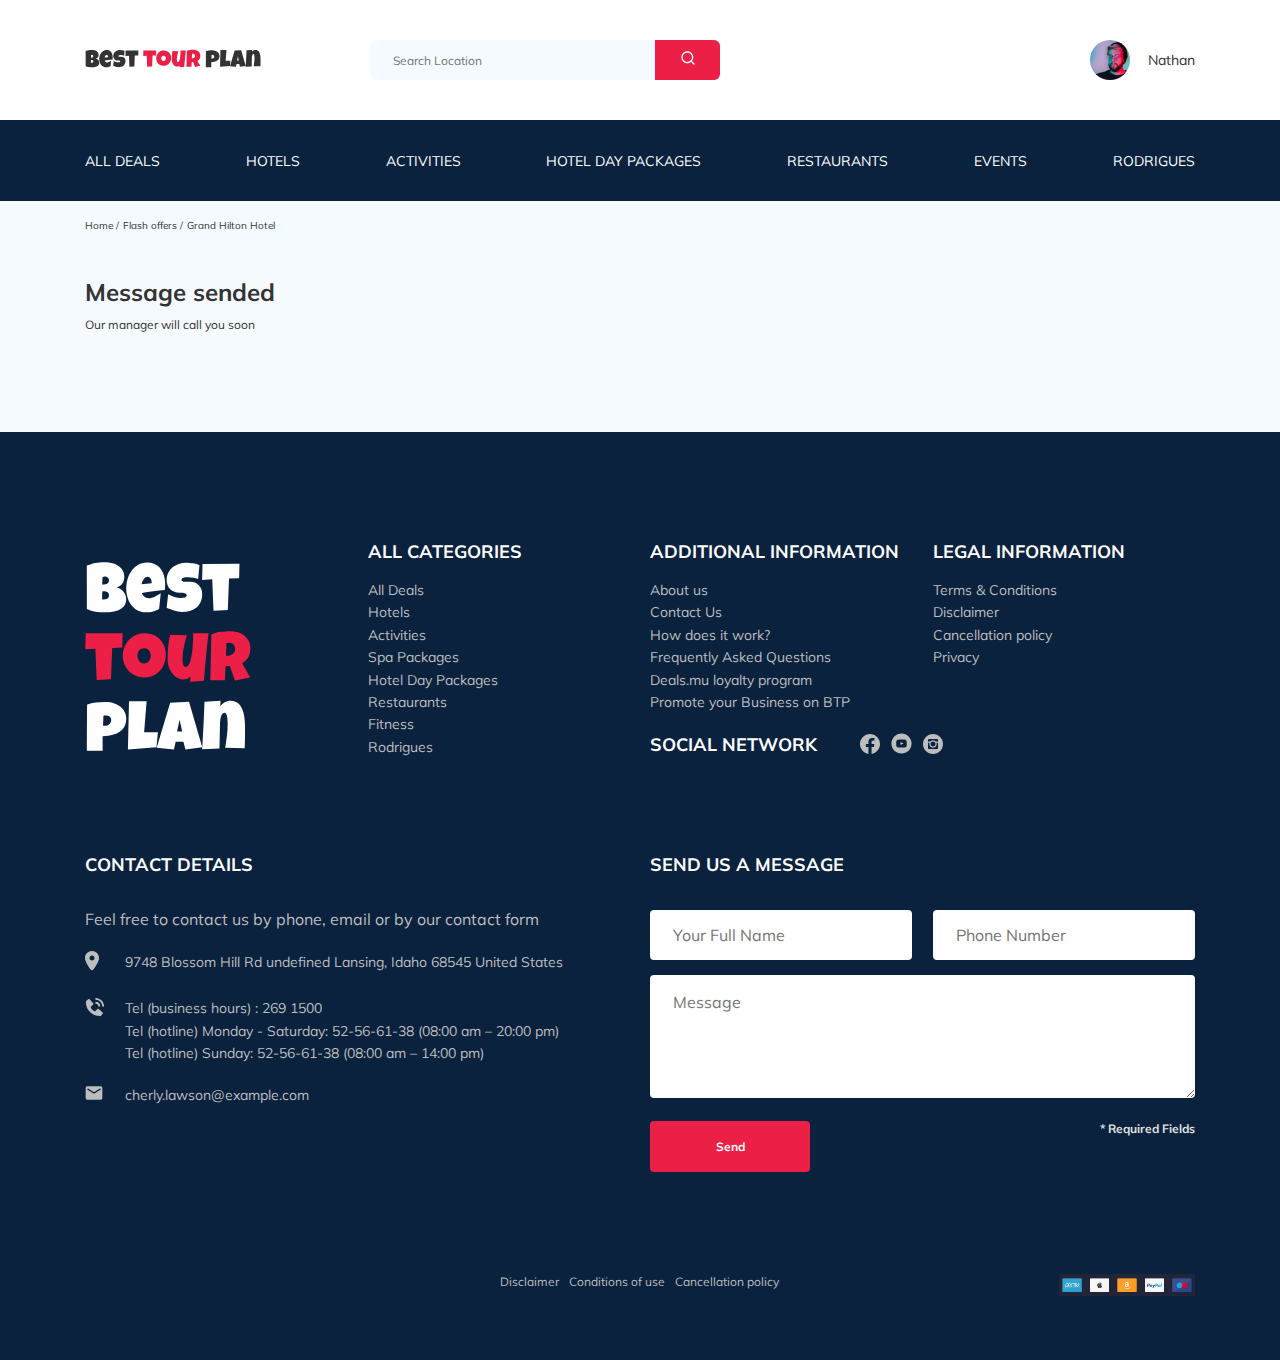
==== thankyou.html @ d430ca78 "create: send.php + thankyou.html" ====
<!DOCTYPE html>
<html lang="en">
  <head>
    <meta charset="UTF-8" />
    <meta name="viewport" content="width=device-width, initial-scale=1.0" />
    <title>Best Tour Plan - Hotel Booking</title>
    <link
      href="https://fonts.googleapis.com/css2?family=Muli:wght@400;700&family=Nunito:wght@400;700;800&display=swap"
      rel="stylesheet"
    />
    <link rel="stylesheet" href="css/swiper-bundle.min.css" />
    <link rel="stylesheet" href="css/style.css" />
  </head>
  <body>
    <header class="navbar navbar__mobile--fixed">
      <div class="container">
        <div class="navbar-top">
          <a href="#" class="logo">
            <img
              src="img/horizontal-logo.svg"
              alt="Logo: Best tour plan"
              class="logo__image"
            />
          </a>

          <form
            action="#"
            class="search navbar__search navbar__search--mobile--hidden"
          >
            <input
              type="text"
              class="search__input"
              placeholder="Search Location"
            />
            <button class="search__button">
              <img src="img/search.svg" alt="icon: search" />
            </button>
          </form>

          <a href="#" class="user navbar__user navbar__user--mobile--hidden">
            <img
              src="img/user-avatar.jpg"
              alt="Avatar: Nathan"
              class="user__avatar"
            />
            <span class="user__name">Nathan</span>
          </a>
          <!-- /.user -->
          <button class="menu-button navbar-top__menu-button">
            <span class="menu-button__line"></span>
            <span class="menu-button__line"></span>
            <span class="menu-button__line"></span>
          </button>
        </div>
        <!-- /.navbar-top -->
      </div>
      <!-- /.container -->
      <div class="navbar-button">
        <div class="container">
          <ul class="navbar-menu">
            <li class="navbar-menu__item navbar-menu__item--mobile--visible">
              <a
                href="#"
                class="user navbar__user navbar__user--mobile--visible"
              >
                <img
                  src="img/user-avatar.jpg"
                  alt="Avatar: Nathan"
                  class="user__avatar"
                />
                <span class="user__name user__name--light">Nathan</span>
              </a>
              <!-- /.user -->
            </li>
            <li class="navbar-menu__item navbar-menu__item--mobile--visible">
              <form
                action="#"
                class="search navbar__search navbar__search--mobile--visible"
              >
                <input
                  type="text"
                  class="search__input"
                  placeholder="Search Location"
                />
                <button class="search__button">
                  <img src="img/search.svg" alt="icon: search" />
                </button>
              </form>
            </li>
            <li class="navbar-menu__item">
              <a href="#" class="navbar-menu__link">All Deals</a>
            </li>
            <li class="navbar-menu__item">
              <a href="#" class="navbar-menu__link">Hotels</a>
            </li>
            <li class="navbar-menu__item">
              <a href="#" class="navbar-menu__link">Activities</a>
            </li>
            <li class="navbar-menu__item">
              <a href="#" class="navbar-menu__link">Hotel Day Packages</a>
            </li>
            <li class="navbar-menu__item">
              <a href="#" class="navbar-menu__link">Restaurants</a>
            </li>
            <li class="navbar-menu__item">
              <a href="#" class="navbar-menu__link">Events</a>
            </li>
            <li class="navbar-menu__item">
              <a href="#" class="navbar-menu__link">Rodrigues</a>
            </li>
          </ul>
          <!-- /.navbar-menu -->
        </div>
        <!-- /.container -->
      </div>
      <!-- /.navbar-button -->
    </header>
    <nav class="breadcrumb">
      <div class="container">
        <ul class="breadcrumb-list">
          <li class="breadcrumb-list__item">
            <a href="#" class="breadcrumb-list__link">Home</a>
          </li>
          <li class="breadcrumb-list__item">
            <a href="#" class="breadcrumb-list__link">Flash offers</a>
          </li>
          <li class="breadcrumb-list__item">
            <!-- hear not a link cause we dont need a link -->
            Grand Hilton Hotel
          </li>
        </ul>
      </div>
      <!-- /.container -->
    </nav>
    <!-- /.breadcrumb -->
    <section class="hotel">
      <div class="container">
        <div class="hotel-info">
          <div class="hotel-info__text">
            <div class="hotel-wrapper">
              <h1 class="hotel-name hotel-info__name">Message sended</h1>
            </div>
            <!-- /.hotel-wrapper -->
            <p class="hotel-description hotel-info__description">
              Our manager will call you soon
            </p>
          </div>
          <!-- /.hotel-info__text -->
        </div>
        <!-- /.hotel-info -->
    </section>
    <!-- /.hotel -->
    <footer class="footer">
      <div class="container">
        <div class="footer-wrapper">
          <img
            src="img/vertical-logo.svg"
            alt="Logo:Best toor plan"
            class="logo footer__logo"
          />
          <div class="footer__list footer__categories">
            <h3 class="footer__title">ALL CATEGORIES</h3>
            <!-- ul.footer__ul>li.footer__item*8>a.footer__link[href=#] short write -->
            <ul class="footer__ul">
              <li class="footer__item">
                <a href="#" class="footer__link">All Deals</a>
              </li>
              <li class="footer__item">
                <a href="#" class="footer__link">Hotels</a>
              </li>
              <li class="footer__item">
                <a href="#" class="footer__link">Activities</a>
              </li>
              <li class="footer__item">
                <a href="#" class="footer__link">Spa Packages</a>
              </li>
              <li class="footer__item">
                <a href="#" class="footer__link">Hotel Day Packages</a>
              </li>
              <li class="footer__item">
                <a href="#" class="footer__link">Restaurants</a>
              </li>
              <li class="footer__item">
                <a href="#" class="footer__link">Fitness</a>
              </li>
              <li class="footer__item">
                <a href="#" class="footer__link">Rodrigues</a>
              </li>
            </ul>
          </div>
          <!-- /.footer__list -->
          <div class="footer__list footer__additional">
            <h3 class="footer__title">ADDITIONAL INFORMATION</h3>
            <!-- ul.footer__ul>li.footer__item*8>a.footer__link[href=#] short write -->
            <ul class="footer__ul">
              <li class="footer__item">
                <a href="#" class="footer__link">About us</a>
              </li>
              <li class="footer__item">
                <a href="#" class="footer__link">Contact Us</a>
              </li>
              <li class="footer__item">
                <a href="#" class="footer__link">How does it work?</a>
              </li>
              <li class="footer__item">
                <a href="#" class="footer__link">Frequently Asked Questions</a>
              </li>
              <li class="footer__item">
                <a href="#" class="footer__link">Deals.mu loyalty program</a>
              </li>
              <li class="footer__item">
                <a href="#" class="footer__link"
                  >Promote your Business on BTP</a
                >
              </li>
            </ul>
          </div>
          <!-- /.footer__list -->
          <div class="footer__social-network">
            <h3 class="footer__title footer__title--inline">Social Network</h3>
            <div class="footer__social-links">
              <a href="#" class="footer__link"
                ><img src="img/facebook.svg" alt="icon: facebook"
              /></a>
              <a href="#" class="footer__link"
                ><img src="img/youtube.svg" alt="icon: youtube"
              /></a>
              <a href="#" class="footer__link"
                ><img src="img/instagram.svg" alt="icon:instagram"
              /></a>
            </div>
            <!-- /.footer__social__links -->
          </div>
          <!-- /.footer__social-network -->
          <div class="footer__list footer__legal">
            <h3 class="footer__title">LEGAL INFORMATION</h3>
            <ul class="footer__ul">
              <li class="footer__item">
                <a href="#" class="footer__link">Terms & Conditions</a>
              </li>
              <li class="footer__item">
                <a href="#" class="footer__link">Disclaimer</a>
              </li>
              <li class="footer__item">
                <a href="#" class="footer__link">Cancellation policy</a>
              </li>
              <li class="footer__item">
                <a href="#" class="footer__link">Privacy</a>
              </li>
            </ul>
          </div>
          <!-- /.footer__list -->
          <div class="footer__contact-details">
            <h3 class="footer__title footer__title--mb-3">Contact Details</h3>
            <p class="footer__text">
              Feel free to contact us by phone, email or by our contact form
            </p>
            <ul class="footer__ul">
              <li class="footer__item footer__item--mb-2">
                <div class="footer__icon-wrapper">
                  <img
                    class="footer__icon"
                    src="img/map-marker.svg"
                    alt="icon: map"
                  />
                </div>

                9748 Blossom Hill Rd undefined Lansing, Idaho 68545 United
                States
              </li>
              <li class="footer__item footer__item--mb-2">
                <div class="footer__icon-wrapper">
                  <img
                    class="footer__icon"
                    src="img/contact-phone-call.svg"
                    alt="icon:contact-phone-call"
                  />
                </div>
                Tel (business hours) : 269 1500 <br />
                Tel (hotline) Monday - Saturday: 52-56-61-38 (08:00 am – 20:00
                pm) <br />
                Tel (hotline) Sunday: 52-56-61-38 (08:00 am – 14:00 pm)
              </li>
              <li class="footer__item">
                <div class="footer__icon-wrapper">
                  <img
                    class="footer__icon"
                    src="img/email.svg"
                    alt="icon: email"
                  />
                </div>
                cherly.lawson@example.com
              </li>
            </ul>
          </div>
          <!-- /.footer__contact-details -->
          <div class="footer__contact-form">
            <h3 class="footer__title footer__title--mb-3">Send us a message</h3>
            <form action="send.php" method="POST" class="footer__form">
              <input
                type="text"
                class="input footer__input"
                placeholder="Your Full Name"
                name="name"
              />
              <input
                type="text"
                class="input footer__input"
                placeholder="Phone Number"
                name="phone"
              />
              <textarea
                class="footer__message"
                placeholder="Message"
                name="message"
              ></textarea>
              <button class="button footer__button" type="submit">Send</button>
              <span class="footer__info footer__info--req"
                >* Required Fields</span
              >
            </form>
          </div>
          <!-- /.footer__contact-form -->
          <div class="footer__info">
            <div class="footer__info-wrapper">
              <a href="#" class="footer__info footer__info--text">Disclaimer</a>
              <a href="#" class="footer__info footer__info--text"
                >Conditions of use</a
              >
              <a href="#" class="footer__info footer__info--text"
                >Cancellation policy</a
              >
            </div>
            <!-- /.footer__info-wrapper -->
            <img
              src="img/payment.png"
              alt="icon: payment"
              class="footer__info footer__info--payment"
            />
          </div>
          <!-- /.footer__info -->
        </div>
        <!-- /.footer-wrapper -->
      </div>
      <!-- /.container -->
    </footer>
    <!-- /.footer -->
    <script src="js/swiper-bundle.min.js"></script>
    <script src="js/main.js"></script>
  </body>
</html>
---- css/style.css ----
* {
  box-sizing: border-box;
  outline: none;
}

* body {
  font-family: 'Muli', sans-serif;
  background-color: #F5FAFE;
  color: #333333;
}

* .container {
  max-width: 1110px;
  margin: auto;
}

* .button {
  cursor: pointer;
}

* img {
  max-width: 100%;
}

/*! normalize.css v8.0.1 | MIT License | github.com/necolas/normalize.css */
/* Document
   ========================================================================== */
/**
 * 1. Correct the line height in all browsers.
 * 2. Prevent adjustments of font size after orientation changes in iOS.
 */
html {
  line-height: 1.15;
  /* 1 */
  -webkit-text-size-adjust: 100%;
  /* 2 */
}

/* Sections
   ========================================================================== */
/**
 * Remove the margin in all browsers.
 */
body {
  margin: 0;
}

/**
 * Render the `main` element consistently in IE.
 */
main {
  display: block;
}

/**
 * Correct the font size and margin on `h1` elements within `section` and
 * `article` contexts in Chrome, Firefox, and Safari.
 */
h1 {
  font-size: 2em;
  margin: 0.67em 0;
}

/* Grouping content
   ========================================================================== */
/**
 * 1. Add the correct box sizing in Firefox.
 * 2. Show the overflow in Edge and IE.
 */
hr {
  box-sizing: content-box;
  /* 1 */
  height: 0;
  /* 1 */
  overflow: visible;
  /* 2 */
}

/**
 * 1. Correct the inheritance and scaling of font size in all browsers.
 * 2. Correct the odd `em` font sizing in all browsers.
 */
pre {
  font-family: monospace, monospace;
  /* 1 */
  font-size: 1em;
  /* 2 */
}

/* Text-level semantics
   ========================================================================== */
/**
 * Remove the gray background on active links in IE 10.
 */
a {
  background-color: transparent;
}

/**
 * 1. Remove the bottom border in Chrome 57-
 * 2. Add the correct text decoration in Chrome, Edge, IE, Opera, and Safari.
 */
abbr[title] {
  border-bottom: none;
  /* 1 */
  text-decoration: underline;
  /* 2 */
  text-decoration: underline dotted;
  /* 2 */
}

/**
 * Add the correct font weight in Chrome, Edge, and Safari.
 */
b,
strong {
  font-weight: bolder;
}

/**
 * 1. Correct the inheritance and scaling of font size in all browsers.
 * 2. Correct the odd `em` font sizing in all browsers.
 */
code,
kbd,
samp {
  font-family: monospace, monospace;
  /* 1 */
  font-size: 1em;
  /* 2 */
}

/**
 * Add the correct font size in all browsers.
 */
small {
  font-size: 80%;
}

/**
 * Prevent `sub` and `sup` elements from affecting the line height in
 * all browsers.
 */
sub,
sup {
  font-size: 75%;
  line-height: 0;
  position: relative;
  vertical-align: baseline;
}

sub {
  bottom: -0.25em;
}

sup {
  top: -0.5em;
}

/* Embedded content
   ========================================================================== */
/**
 * Remove the border on images inside links in IE 10.
 */
img {
  border-style: none;
}

/* Forms
   ========================================================================== */
/**
 * 1. Change the font styles in all browsers.
 * 2. Remove the margin in Firefox and Safari.
 */
button,
input,
optgroup,
select,
textarea {
  font-family: inherit;
  /* 1 */
  font-size: 100%;
  /* 1 */
  line-height: 1.15;
  /* 1 */
  margin: 0;
  /* 2 */
}

/**
 * Show the overflow in IE.
 * 1. Show the overflow in Edge.
 */
button,
input {
  /* 1 */
  overflow: visible;
}

/**
 * Remove the inheritance of text transform in Edge, Firefox, and IE.
 * 1. Remove the inheritance of text transform in Firefox.
 */
button,
select {
  /* 1 */
  text-transform: none;
}

/**
 * Correct the inability to style clickable types in iOS and Safari.
 */
button,
[type="button"],
[type="reset"],
[type="submit"] {
  -webkit-appearance: button;
}

/**
 * Remove the inner border and padding in Firefox.
 */
button::-moz-focus-inner,
[type="button"]::-moz-focus-inner,
[type="reset"]::-moz-focus-inner,
[type="submit"]::-moz-focus-inner {
  border-style: none;
  padding: 0;
}

/**
 * Restore the focus styles unset by the previous rule.
 */
button:-moz-focusring,
[type="button"]:-moz-focusring,
[type="reset"]:-moz-focusring,
[type="submit"]:-moz-focusring {
  outline: 1px dotted ButtonText;
}

/**
 * Correct the padding in Firefox.
 */
fieldset {
  padding: 0.35em 0.75em 0.625em;
}

/**
 * 1. Correct the text wrapping in Edge and IE.
 * 2. Correct the color inheritance from `fieldset` elements in IE.
 * 3. Remove the padding so developers are not caught out when they zero out
 *    `fieldset` elements in all browsers.
 */
legend {
  box-sizing: border-box;
  /* 1 */
  color: inherit;
  /* 2 */
  display: table;
  /* 1 */
  max-width: 100%;
  /* 1 */
  padding: 0;
  /* 3 */
  white-space: normal;
  /* 1 */
}

/**
 * Add the correct vertical alignment in Chrome, Firefox, and Opera.
 */
progress {
  vertical-align: baseline;
}

/**
 * Remove the default vertical scrollbar in IE 10+.
 */
textarea {
  overflow: auto;
}

/**
 * 1. Add the correct box sizing in IE 10.
 * 2. Remove the padding in IE 10.
 */
[type="checkbox"],
[type="radio"] {
  box-sizing: border-box;
  /* 1 */
  padding: 0;
  /* 2 */
}

/**
 * Correct the cursor style of increment and decrement buttons in Chrome.
 */
[type="number"]::-webkit-inner-spin-button,
[type="number"]::-webkit-outer-spin-button {
  height: auto;
}

/**
 * 1. Correct the odd appearance in Chrome and Safari.
 * 2. Correct the outline style in Safari.
 */
[type="search"] {
  -webkit-appearance: textfield;
  /* 1 */
  outline-offset: -2px;
  /* 2 */
}

/**
 * Remove the inner padding in Chrome and Safari on macOS.
 */
[type="search"]::-webkit-search-decoration {
  -webkit-appearance: none;
}

/**
 * 1. Correct the inability to style clickable types in iOS and Safari.
 * 2. Change font properties to `inherit` in Safari.
 */
::-webkit-file-upload-button {
  -webkit-appearance: button;
  /* 1 */
  font: inherit;
  /* 2 */
}

/* Interactive
   ========================================================================== */
/*
 * Add the correct display in Edge, IE 10+, and Firefox.
 */
details {
  display: block;
}

/*
 * Add the correct display in all browsers.
 */
summary {
  display: list-item;
}

/* Misc
   ========================================================================== */
/**
 * Add the correct display in IE 10+.
 */
template {
  display: none;
}

/**
 * Add the correct display in IE 10.
 */
[hidden] {
  display: none;
}

.navbar {
  background-color: #fff;
}

.navbar-top {
  display: flex;
  align-items: center;
  justify-content: space-between;
  padding-top: 40px;
  padding-bottom: 40px;
}

.navbar-top__menu-button {
  display: none;
}

.navbar__search {
  margin-right: auto;
  margin-left: 108px;
}

.navbar-button {
  background-color: #0A223D;
}

.navbar-menu {
  list-style: none;
  margin: 0;
  padding: 31px 0;
  display: flex;
  align-items: center;
  justify-content: space-between;
  color: #ffffff;
}

.navbar-menu__link {
  color: inherit;
  text-decoration: none;
  text-transform: uppercase;
  font-size: 14px;
  line-height: 18px;
}

.navbar-menu__item--mobile--visible {
  display: none;
}

.logo {
  width: 177px;
}

.search {
  display: flex;
  position: relative;
  overflow: hidden;
  border-radius: 6px;
  height: 40px;
}

.search__input {
  width: 350px;
  height: 100%;
  padding-left: 23px;
  padding-right: 75px;
  background-color: #F5FAFE;
  border: none;
  font-size: 12px;
  line-height: 15px;
  color: #333333;
}

.search__button {
  position: absolute;
  top: 0;
  right: 0;
  width: 65px;
  height: 100%;
  border: none;
  background-color: #EC1F46;
  cursor: pointer;
}

.user {
  display: flex;
  align-items: center;
  text-decoration: none;
}

.user__avatar {
  width: 40px;
  height: 40px;
  border-radius: 50%;
  object-fit: cover;
}

.user__name {
  margin-left: 18px;
  font-size: 14px;
  line-height: 18px;
  color: #333333;
}

.breadcrumb-list {
  display: flex;
  align-items: center;
  padding: 18px 0;
  margin: 0;
  list-style: none;
}

.breadcrumb-list__item {
  font-size: 10px;
  line-height: 13px;
}

.breadcrumb-list__item:not(:last-child)::after {
  content: '/';
  margin-right: 4px;
}

.breadcrumb-list__link {
  text-decoration: none;
  color: inherit;
}

.hotel {
  padding-top: 23px;
  padding-bottom: 70px;
}

.hotel-info {
  display: flex;
  align-items: center;
  justify-content: space-between;
  padding-bottom: 20px;
}

.hotel-info__offer {
  margin-left: 14px;
  margin-top: 4px;
}

.hotel-info__name {
  margin-top: 4px;
  margin-bottom: 0;
}

.hotel-info__description {
  margin: 10px 0;
}

.hotel-name {
  font-size: 24px;
  line-height: 30px;
}

.hotel-wrapper {
  display: flex;
  flex-wrap: wrap;
  align-items: center;
}

.hotel-description {
  font-size: 12px;
  line-height: 15px;
}

.hotel-grid {
  display: flex;
  justify-content: space-between;
}

.hotel-right {
  display: flex;
  flex-direction: column;
  justify-content: space-between;
}

.hotel-slider {
  width: 728px;
  height: 450px;
}

.hotel-slider__item {
  width: 100%;
  height: 100%;
  position: relative;
  border-radius: 8px;
  overflow: hidden;
}

.hotel-slider__item:after {
  content: '';
  position: absolute;
  width: 100%;
  height: 100%;
  top: 0;
  bottom: 0;
  right: 0;
  left: 0;
  background: linear-gradient(180deg, rgba(0, 122, 223, 0.48) 0%, rgba(255, 255, 255, 0.128) 100%);
  z-index: 10;
}

.hotel-slider__button {
  position: absolute;
  top: 50%;
  transform: translateY(-50%);
  z-index: 99;
  width: 30px;
  height: 30px;
  border: none;
  cursor: pointer;
  background-repeat: no-repeat;
  background-position: center;
  background-size: 10px;
  background-color: transparent;
}

.hotel-slider__button--next {
  right: 18px;
  background-image: url(../img/arrow-next.svg);
}

.hotel-slider__button--prev {
  left: 18px;
  background-image: url(../img/arrow-prev.svg);
}

.stars {
  width: 100%;
}

.offer {
  font-size: 10px;
  line-height: 13px;
  padding: 4px 9px;
  background-color: #EC1F46;
  border-radius: 3px;
  color: #ffffff;
}

.rating {
  max-width: 65px;
  min-height: 45px;
  text-align: center;
  color: #ffffff;
  background-color: #EC1F46;
  border-radius: 4px;
}

.rating__text {
  font-size: 8px;
  line-height: 10px;
}

.rating__counter {
  font-size: 14px;
  line-height: 18px;
}

.booking {
  background-color: #0A223D;
  color: #ffffff;
  border-radius: 8px;
  width: 350px;
  min-height: 210px;
  padding: 28px;
}

.booking__info {
  display: flex;
  justify-content: space-between;
  margin-bottom: 9px;
}

.booking__price {
  display: flex;
  flex-direction: column;
}

.booking__start {
  font-weight: normal;
  font-size: 10px;
  line-height: 14px;
}

.booking__pricetag {
  font-style: normal;
  font-weight: 800;
  font-size: 24px;
  line-height: 33px;
}

.booking__per-room {
  font-style: normal;
  font-weight: normal;
  font-size: 12px;
  line-height: 16px;
}

.booking__room {
  margin-top: 4px;
}

.booking__text {
  display: flex;
  align-items: center;
  justify-content: space-between;
  margin-bottom: 8px;
  font-style: normal;
  font-weight: normal;
  font-size: 12px;
  line-height: 16px;
}

.booking__description {
  margin-left: 9px;
}

.booking__call-center {
  display: flex;
  justify-content: space-between;
  align-items: center;
  margin-bottom: 17px;
}

.booking__heading {
  font-style: normal;
  font-weight: 600;
  font-size: 18px;
  line-height: 25px;
}

.booking__number {
  display: flex;
  align-items: center;
  justify-content: space-between;
  color: inherit;
  text-decoration: none;
  font-style: normal;
  font-weight: 600;
  font-size: 18px;
  line-height: 25px;
}

.booking__num {
  margin-left: 8px;
}

.booking__button {
  width: 100%;
  min-height: 45px;
  font-style: normal;
  font-weight: 600;
  font-size: 14px;
  line-height: 19px;
  border-radius: 4px;
  background-color: #EC1F46;
  border: none;
  color: #ffffff;
  cursor: pointer;
}

.map {
  width: 347px;
  height: 213px;
  background-color: #111111;
  border-radius: 10px;
  overflow: hidden;
}

.newsletter {
  position: relative;
  padding: 98px 0 87px 0;
  background-image: url(../img/newsletter-bg.jpg);
  background-repeat: no-repeat;
  background-position: center;
  background-size: cover;
}

.newsletter::before {
  content: '';
  position: absolute;
  top: 0;
  left: 0;
  right: 0;
  bottom: 0;
  width: 100%;
  height: 100%;
  background-color: rgba(10, 34, 61, 0.8);
}

.newsletter-wrapper {
  position: relative;
  display: flex;
  align-items: center;
  justify-content: space-between;
  max-width: 731px;
  margin: auto;
}

.newsletter-title {
  color: #ffffff;
  font-style: normal;
  font-weight: 300;
  font-size: 24px;
  line-height: 30px;
}

.newsletter-title__strong {
  display: block;
  font-size: 36px;
  line-height: 45px;
  text-transform: uppercase;
}

.subscribe {
  position: relative;
  width: 350px;
  height: 55px;
  border-radius: 4px;
  overflow: hidden;
}

.subscribe__input {
  position: absolute;
  width: 100%;
  height: 100%;
  border: none;
  padding-left: 33px;
  padding-right: 75px;
  font-style: normal;
  font-weight: 300;
  font-size: 14px;
  line-height: 18px;
}

.subscribe__button {
  position: absolute;
  min-width: 65px;
  right: 0;
  top: 0;
  height: 100%;
  border: none;
  background-color: #EC1F46;
  color: #ffffff;
}

.reviews {
  padding: 40px 0 70px 0;
}

.reviews__title {
  font-weight: bold;
  font-size: 36px;
  line-height: 45px;
  text-align: center;
  text-transform: uppercase;
  margin-bottom: 70px;
}

.reviews-slider__item {
  position: relative;
  display: flex;
  flex-direction: column;
  align-items: center;
  max-width: 730px;
  margin: 45px auto 0;
  background-color: #FFFFFF;
  border-radius: 8px;
  padding: 0 62px 30px;
}

.reviews-slider__item:before {
  content: '';
  position: absolute;
  left: 62px;
  top: 13px;
  width: 70px;
  height: 47px;
  background-image: url(../img/quote-left.svg);
  background-repeat: no-repeat;
}

.reviews-slider__item:after {
  content: '';
  position: absolute;
  right: 62px;
  top: 118px;
  width: 70px;
  height: 47px;
  background-image: url(../img/quote-right.svg);
  background-repeat: no-repeat;
}

.reviews-slider__button {
  position: absolute;
  top: 50%;
  transform: translateY(-50%);
  width: 30px;
  height: 30px;
  background-repeat: no-repeat;
  background-size: 10px;
  background-position: center;
  border: none;
  background-color: transparent;
  cursor: pointer;
  z-index: 99;
}

.reviews-slider__button--prev {
  background-image: url(../img/arrow-prev-secondary.svg);
  left: 0;
}

.reviews-slider__button--next {
  background-image: url(../img/arrow-next-secondary.svg);
  right: 0;
}

.reviews-slider__profile {
  display: flex;
  flex-direction: column;
  align-items: center;
  margin-top: -45px;
  margin-bottom: 30px;
}

.reviews-slider__avatar {
  width: 90px;
  height: 90px;
  border-radius: 50%;
  object-fit: cover;
}

.reviews-slider__username {
  font-style: normal;
  font-weight: bold;
  font-size: 12px;
  line-height: 15px;
  color: #EC1F46;
  margin-bottom: 10px;
}

.reviews-slider__date {
  font-style: normal;
  font-weight: normal;
  font-size: 10px;
  line-height: 13px;
  margin-bottom: 4px;
}

.reviews-slider__rating {
  display: flex;
  align-items: center;
}

.reviews-slider__text {
  max-width: 537px;
  font-style: normal;
  font-weight: normal;
  font-size: 12px;
  line-height: 160%;
  text-align: justify;
  margin: auto;
}

.activities {
  padding: 60px 0 98px 0;
}

.activities__title {
  font-style: normal;
  font-weight: bold;
  font-size: 24px;
  line-height: 30px;
  text-transform: uppercase;
  margin-bottom: 57px;
}

.activities-wrapper {
  display: flex;
  justify-content: space-between;
}

.card {
  position: relative;
  display: flex;
  flex-direction: column;
  align-items: flex-start;
  padding: 24px 26px;
  width: 255px;
  height: 255px;
  border-radius: 6px;
  overflow: hidden;
}

.card::before {
  content: '';
  position: absolute;
  left: 0;
  right: 0;
  top: 0;
  bottom: 0;
  background: linear-gradient(179.83deg, rgba(196, 196, 196, 0) 35.34%, #0A223D 99.85%);
  z-index: -1;
}

.card__image {
  position: absolute;
  left: 0;
  right: 0;
  top: 0;
  bottom: 0;
  width: 100%;
  height: 100%;
  object-fit: cover;
  z-index: -2;
}

.card__title {
  margin-top: auto;
  margin-bottom: 18px;
  color: #ffffff;
  font-style: normal;
  font-weight: bold;
  font-size: 16px;
  line-height: 20px;
}

.card__button {
  font-style: normal;
  font-weight: 600;
  font-size: 12px;
  line-height: 16px;
  color: #ffffff;
  padding: 7px 22px;
  background-color: #EC1F46;
  border: none;
  border-radius: 4px;
  cursor: pointer;
}

.footer {
  background-color: #0A223D;
  color: #ffffff;
  padding-top: 108px;
  padding-bottom: 46px;
}

.footer-wrapper {
  display: grid;
  grid-template-columns: repeat(4, minmax(min-content, 1fr));
  grid-gap: 20px;
  grid-auto-rows: minmax(40px, min-content);
  align-items: start;
}

.footer__logo {
  width: 166px;
  align-self: stretch;
  grid-row: 1 / 3;
}

.footer__categories {
  grid-row: 1 / 4;
}

.footer__social-links {
  display: flex;
  align-items: center;
  justify-content: space-between;
  min-width: 83px;
}

.footer__social-network {
  display: flex;
  align-items: start;
  grid-row: 2 / 4;
  grid-column: span 2;
}

.footer__contact-details {
  grid-column: span 2;
}

.footer__contact-form {
  grid-column: span 2;
}

.footer__form {
  display: flex;
  align-items: start;
  justify-content: space-between;
  flex-wrap: wrap;
}

.footer__ul {
  padding: 0;
  margin: 0;
  list-style: none;
}

.footer__title {
  font-style: normal;
  font-weight: bold;
  font-size: 18px;
  line-height: 23px;
  margin: 0 0 16px 0;
  text-transform: uppercase;
}

.footer__title--inline {
  margin: 0 43px 0 0;
}

.footer__title--mb-3 {
  margin-bottom: 34px;
}

.footer__item {
  display: flex;
  align-items: flex-start;
  font-style: normal;
  font-weight: normal;
  font-size: 14px;
  line-height: 160%;
  color: #BDBDBD;
}

.footer__item--mb-2 {
  margin-bottom: 20px;
}

.footer__icon-wrapper {
  min-width: 40px;
}

.footer__text {
  color: #BDBDBD;
  margin-bottom: 22px;
}

.footer__link {
  text-decoration: none;
  color: inherit;
}

.footer__input {
  background-color: #fffff;
  border-radius: 4px;
  border: none;
  padding: 0 23px;
  height: 50px;
  margin-bottom: 15px;
  flex-basis: 48%;
}

.footer__message {
  width: 539px;
  height: 123px;
  background-color: #fff;
  border-radius: 4px;
  padding: 18px 23px;
  border: none;
  flex-basis: 100%;
  margin-bottom: 23px;
}

.footer__contact-form {
  margin-bottom: 82px;
}

.footer__button {
  min-width: 160px;
  min-height: 50px;
  padding: 18px;
  font-style: normal;
  font-weight: bold;
  font-size: 12px;
  line-height: 15px;
  color: #ffffff;
  background-color: #EC1F46;
  border: none;
  border-radius: 4px;
}

.footer__info {
  grid-column: 2 / 5;
  display: flex;
  justify-content: end;
  font-style: normal;
  font-weight: bold;
  font-size: 12px;
  line-height: 15px;
  color: #E0E0E0;
}

.footer__info-wrapper {
  display: flex;
  padding-right: 270px;
}

.footer__info--text {
  margin-right: 10px;
  font-style: normal;
  font-weight: normal;
  font-size: 12px;
  line-height: 15px;
  text-decoration: none;
  color: #BDBDBD;
}

.footer__info--payment {
  min-width: 136px;
  height: 22px;
}

@media (max-width: 1200px) {
  .container {
    max-width: 960px;
  }
  .hotel-slider {
    width: 590px;
  }
  .hotel-slider__image {
    width: 100%;
    height: 100%;
    object-fit: cover;
  }
  .card {
    width: 230px;
    height: 230px;
  }
  .footer__input {
    flex-basis: 100%;
  }
}

@media (max-width: 992px) {
  .container, .newsletter-wrapper {
    max-width: 700px;
  }
  .container {
    max-width: 700px;
  }
  .logo {
    width: 132px;
  }
  .navbar-top {
    padding-top: 30px;
    padding-bottom: 30px;
  }
  .navbar__search {
    margin-left: auto;
  }
  .navbar-menu {
    padding-top: 22px;
    padding-bottom: 22px;
  }
  .navbar-menu__link {
    font-size: 12px;
    line-height: 15px;
  }
  .search__input {
    width: 340px;
  }
  .hotel-grid {
    flex-direction: column;
  }
  .hotel__slider {
    margin-bottom: 30px;
  }
  .hotel-right {
    flex-direction: row;
  }
  .hotel-slider {
    width: 100%;
  }
  .booking {
    width: 340px;
  }
  .map {
    width: 340px;
  }
  .reviews-slider__item {
    max-width: 580px;
  }
  .activities-wrapper {
    flex-wrap: wrap;
  }
  .activities__card {
    margin-bottom: 20px;
  }
  .card {
    width: 340px;
    height: 250px;
  }
  .footer-wrapper {
    grid-template-columns: repeat(6, 1fr);
    grid-row-gap: 40px;
  }
  .footer__input {
    flex-basis: 49%;
  }
  .footer__logo {
    grid-row: 1 / 2;
    grid-column: span 2;
  }
  .footer__social-network {
    grid-row: 1 / 2;
    grid-column: span 4;
    align-self: center;
  }
  .footer__categories {
    grid-row: 2 / 3;
    grid-column: span 2;
  }
  .footer__legal {
    grid-column: span 2;
  }
  .footer__additional {
    grid-column: span 2;
  }
  .footer__contact-details {
    grid-column: span 5;
    grid-row: 3;
  }
  .footer__contact-form {
    grid-column: span 5;
    grid-row: 4;
    margin-bottom: 16px;
  }
  .footer__info {
    grid-column: 1 / 6;
    grid-column: span 5;
    padding-right: 0;
    justify-content: space-between;
  }
  .footer__info-wrapper {
    padding: 0;
  }
}

@media (max-width: 768px) {
  .container {
    max-width: 576px;
    width: 92%;
  }
  body {
    padding-top: 78px;
  }
  .navbar__mobile--fixed {
    position: fixed;
    left: 0;
    top: 0;
    right: 0;
    z-index: 99;
  }
  .navbar__user--mobile--hidden, .navbar__search--mobile--hidden {
    display: none;
  }
  .navbar__user--mobile--visible, .navbar__search--mobile--visible {
    display: flex;
  }
  .navbar__user {
    flex-direction: column;
    justify-content: center;
  }
  .navbar-button {
    display: none;
    position: fixed;
    left: 0;
    right: 0;
    bottom: 0;
    top: 78px;
    padding-top: 30px;
  }
  .navbar-button--visible {
    display: block;
  }
  .navbar-menu {
    flex-direction: column;
  }
  .navbar-menu__item {
    margin-bottom: 20px;
  }
  .navbar-menu__item--mobile--visible {
    display: block;
    margin-bottom: 39px;
  }
  .menu-button {
    display: flex;
    width: 16px;
    height: 11px;
    align-items: center;
    justify-content: space-between;
    flex-direction: column;
    border: none;
    background-color: #fff;
    cursor: pointer;
  }
  .menu-button__line {
    width: 16px;
    height: 1px;
    background-color: #333333;
  }
  .user__name--light {
    color: #ffffff;
    margin-left: 0;
    margin-top: 10px;
  }
  .stars {
    flex-basis: auto;
    max-width: 60px;
  }
  .hotel-name {
    flex-basis: 100%;
  }
  .hotel-wrapper {
    justify-content: space-between;
  }
  .hotel-info__text {
    width: 100%;
  }
  .hotel-info__name {
    margin-top: 10px;
    margin-bottom: 0;
  }
  .hotel-info__rating {
    display: none;
  }
  .hotel-info__offer {
    order: -1;
    margin-left: 0;
  }
  .hotel-right {
    flex-direction: column;
    min-height: 450px;
  }
  .hotel-slider {
    height: 350px;
  }
  .booking {
    width: 100%;
  }
  .map {
    width: 100%;
  }
  .newsletter-wrapper {
    max-width: 576px;
    width: 92%;
    flex-direction: column;
    align-items: flex-start;
  }
  .reviews__title {
    font-size: 30px;
    line-height: 38px;
  }
  .reviews-slider__item {
    padding: 0 30px 30px;
  }
  .reviews-slider__item:after, .reviews-slider__item:before {
    display: none;
  }
  .reviews-slider__button {
    top: 32px;
  }
  .reviews-slider__button--prev {
    left: 50%;
    margin-left: -65px;
    transform: translate(-50%, 0);
  }
  .reviews-slider__button--next {
    right: 50%;
    transform: translate(50%, 0);
    margin-right: -65px;
  }
  .activities {
    padding-top: 40px;
    padding-bottom: 60px;
  }
  .card {
    width: 49%;
    height: 255px;
  }
  .footer__input {
    flex-basis: 100%;
  }
  .footer__info {
    grid-column: span 6;
  }
  .footer__additional {
    margin-bottom: 21px;
  }
  .footer__contact-details {
    margin-bottom: 20px;
  }
}

@media (max-width: 576px) {
  .logo {
    width: 99px;
  }
  .hotel-slider {
    height: 250px;
  }
  .hotel__slider {
    margin-bottom: 20px;
  }
  .newsletter {
    padding: 76px 0 83px 0;
  }
  .newsletter__title {
    margin-bottom: 37px;
    font-size: 20px;
    line-height: 25px;
  }
  .newsletter-title__strong {
    font-size: 30px;
    line-height: 38px;
  }
  .subscribe {
    width: 100%;
  }
  .reviews__title {
    font-size: 18px;
    line-height: 23px;
  }
  .card {
    width: 100%;
  }
  .footer {
    padding-bottom: 21px;
  }
  .footer-wrapper {
    grid-template-columns: 1fr;
    grid-column-gap: 0;
    grid-row-gap: 30px;
  }
  .footer__logo {
    grid-row: 1;
    grid-column: 1;
  }
  .footer__social-network {
    grid-row: 2;
    grid-column: 1;
  }
  .footer__additional {
    grid-row: 3;
    grid-column: 1;
  }
  .footer__categories {
    grid-row: 4;
    grid-column: 1;
  }
  .footer__legal {
    grid-row: 5;
    grid-column: 1;
  }
  .footer__contact-details {
    grid-row: 6;
    grid-column: 1;
    margin-bottom: 30px;
  }
  .footer__contact-form {
    grid-row: 7;
    grid-column: 1;
    margin: 0;
  }
  .footer__input {
    width: 100%;
  }
  .footer__message {
    width: 100%;
  }
  .footer__title--mb-3 {
    margin-bottom: 15px;
  }
  .footer__info--req {
    flex-basis: 100%;
    order: 1;
    margin-bottom: 14px;
  }
  .footer__button {
    order: 2;
  }
  .footer__info {
    display: block;
  }
  .footer__info-wrapper {
    padding-bottom: 10px;
  }
}
/*# sourceMappingURL=style.css.map */
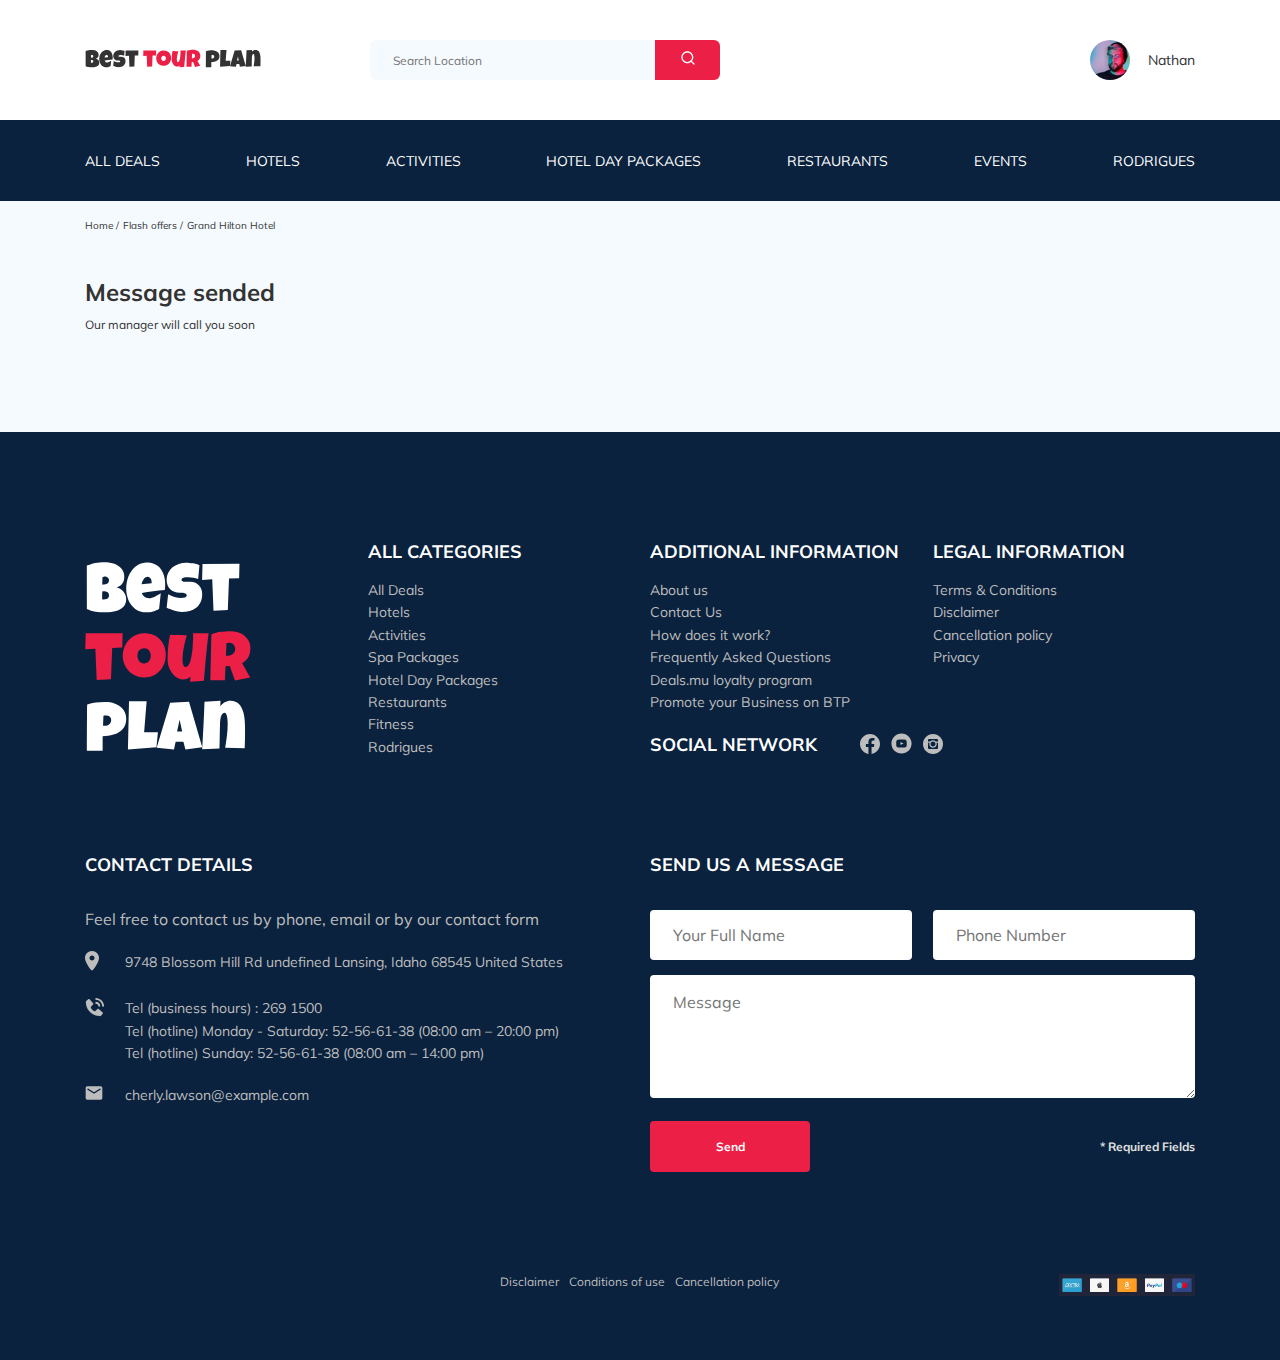
==== commit 80aca164: "fix: before map" ====
--- a/thankyou.html
+++ b/thankyou.html
@@ -296,21 +296,29 @@
           <!-- /.footer__contact-details -->
           <div class="footer__contact-form">
             <h3 class="footer__title footer__title--mb-3">Send us a message</h3>
-            <form action="send.php" method="POST" class="footer__form">
-              <input
-                type="text"
-                class="input footer__input"
-                placeholder="Your Full Name"
-                name="name"
-              />
-              <input
-                type="text"
-                class="input footer__input"
-                placeholder="Phone Number"
-                name="phone"
-              />
+            <form action="send.php" method="POST" class="footer__form form">
+              <div class="footer__input-group">
+                <input
+                  type="text"
+                  class="input footer__input"
+                  placeholder="Your Full Name"
+                  name="name"
+                  required
+                  minlength="3"
+                />
+              </div>
+              <div class="footer__input-group">
+                <input
+                  type="tel"
+                  class="input footer__input"
+                  placeholder="Phone Number"
+                  name="phone"
+                  required
+                  minlength="8"
+                />
+              </div>
               <textarea
-                class="footer__message"
+                class="message footer__message"
                 placeholder="Message"
                 name="message"
               ></textarea>
--- a/css/style.css
+++ b/css/style.css
@@ -20,6 +20,49 @@
 
 * img {
   max-width: 100%;
+}
+
+* .input {
+  background-color: #fffff;
+  border-radius: 4px;
+  border: none;
+  padding: 0 23px;
+  height: 50px;
+}
+
+* .message {
+  width: 539px;
+  max-height: 123px;
+  background-color: #fff;
+  border-radius: 4px;
+  padding: 18px 23px;
+  border: none;
+}
+
+* .button {
+  min-width: 160px;
+  min-height: 50px;
+  padding: 18px;
+  font-style: normal;
+  font-weight: bold;
+  font-size: 12px;
+  line-height: 15px;
+  color: #ffffff;
+  background-color: #EC1F46;
+  border: none;
+  border-radius: 4px;
+  cursor: pointer;
+}
+
+* .form {
+  display: flex;
+  justify-content: space-between;
+  align-items: center;
+  flex-wrap: wrap;
+}
+
+* .invalid {
+  color: #EC1F46;
 }
 
 /*! normalize.css v8.0.1 | MIT License | github.com/necolas/normalize.css */
@@ -386,6 +429,10 @@
   background-color: #0A223D;
 }
 
+.navbar-button--visible {
+  overflow-y: scroll;
+}
+
 .navbar-menu {
   list-style: none;
   margin: 0;
@@ -808,6 +855,7 @@
   border: none;
   background-color: #EC1F46;
   color: #ffffff;
+  cursor: pointer;
 }
 
 .reviews {
@@ -1052,13 +1100,6 @@
   grid-column: span 2;
 }
 
-.footer__form {
-  display: flex;
-  align-items: start;
-  justify-content: space-between;
-  flex-wrap: wrap;
-}
-
 .footer__ul {
   padding: 0;
   margin: 0;
@@ -1070,8 +1111,8 @@
   font-weight: bold;
   font-size: 18px;
   line-height: 23px;
+  text-transform: uppercase;
   margin: 0 0 16px 0;
-  text-transform: uppercase;
 }
 
 .footer__title--inline {
@@ -1096,8 +1137,23 @@
   margin-bottom: 20px;
 }
 
+.footer__item--links {
+  text-decoration: none;
+  padding: 0;
+  color: #BDBDBD;
+}
+
+.footer__item--phones {
+  display: inline-block;
+}
+
+.footer__item--phone {
+  margin: 0;
+}
+
 .footer__icon-wrapper {
   min-width: 40px;
+  display: inline-block;
 }
 
 .footer__text {
@@ -1111,11 +1167,10 @@
 }
 
 .footer__input {
-  background-color: #fffff;
-  border-radius: 4px;
-  border: none;
-  padding: 0 23px;
-  height: 50px;
+  width: 100%;
+}
+
+.footer__input-group {
   margin-bottom: 15px;
   flex-basis: 48%;
 }
@@ -1135,20 +1190,6 @@
   margin-bottom: 82px;
 }
 
-.footer__button {
-  min-width: 160px;
-  min-height: 50px;
-  padding: 18px;
-  font-style: normal;
-  font-weight: bold;
-  font-size: 12px;
-  line-height: 15px;
-  color: #ffffff;
-  background-color: #EC1F46;
-  border: none;
-  border-radius: 4px;
-}
-
 .footer__info {
   grid-column: 2 / 5;
   display: flex;
@@ -1180,6 +1221,87 @@
   height: 22px;
 }
 
+.modal__overlay {
+  position: fixed;
+  left: 0;
+  right: 0;
+  top: 0;
+  bottom: 0;
+  background-color: rgba(0, 143, 223, 0.39);
+  z-index: 100;
+  visibility: hidden;
+  opacity: 0;
+  transition: opacity 0.2s;
+}
+
+.modal__overlay--visible {
+  visibility: visible;
+  opacity: 1;
+}
+
+.modal__dialog {
+  position: fixed;
+  top: 50%;
+  left: 50%;
+  transform: translate(-50%, -50%);
+  max-width: 478px;
+  padding: 33px 88px;
+  background-color: #0A223D;
+  color: #ffffff;
+  border-radius: 8px;
+  z-index: 101;
+  visibility: hidden;
+  opacity: 0;
+}
+
+.modal__dialog--visible {
+  visibility: visible;
+  opacity: 1;
+  overflow-y: scroll;
+}
+
+.modal__close {
+  position: absolute;
+  right: 18px;
+  top: 17px;
+  text-decoration: none;
+  cursor: pointer;
+}
+
+.modal__title {
+  font-style: normal;
+  font-weight: bold;
+  font-size: 18px;
+  line-height: 23px;
+  margin-bottom: 15px;
+  text-transform: uppercase;
+  text-align: center;
+}
+
+.modal__input {
+  width: 100%;
+  margin-top: 15px;
+}
+
+.modal__message {
+  width: 100%;
+  min-height: 123px;
+  overflow: hidden;
+  margin-top: 15px;
+}
+
+.modal__button {
+  margin-top: 15px;
+}
+
+.modal__info {
+  font-style: normal;
+  font-weight: bold;
+  font-size: 12px;
+  line-height: 15px;
+  color: #E0E0E0;
+}
+
 @media (max-width: 1200px) {
   .container {
     max-width: 960px;
@@ -1196,7 +1318,7 @@
     width: 230px;
     height: 230px;
   }
-  .footer__input {
+  .footer__input-group {
     flex-basis: 100%;
   }
 }
@@ -1250,6 +1372,10 @@
   .reviews-slider__item {
     max-width: 580px;
   }
+  .reviews__title {
+    font-size: 30px;
+    line-height: 38px;
+  }
   .activities-wrapper {
     flex-wrap: wrap;
   }
@@ -1261,13 +1387,15 @@
     height: 250px;
   }
   .footer-wrapper {
-    grid-template-columns: repeat(6, 1fr);
+    grid-template-columns: repeat(7, 1fr);
     grid-row-gap: 40px;
-  }
-  .footer__input {
-    flex-basis: 49%;
+    grid-column-gap: 0;
+  }
+  .footer__input-group {
+    flex-basis: 48%;
   }
   .footer__logo {
+    width: 104px;
     grid-row: 1 / 2;
     grid-column: span 2;
   }
@@ -1276,6 +1404,9 @@
     grid-column: span 4;
     align-self: center;
   }
+  .footer__title--inline {
+    margin: 0 41px 0 0;
+  }
   .footer__categories {
     grid-row: 2 / 3;
     grid-column: span 2;
@@ -1284,7 +1415,7 @@
     grid-column: span 2;
   }
   .footer__additional {
-    grid-column: span 2;
+    grid-column: span 3;
   }
   .footer__contact-details {
     grid-column: span 5;
@@ -1297,7 +1428,7 @@
   }
   .footer__info {
     grid-column: 1 / 6;
-    grid-column: span 5;
+    grid-column: span 7;
     padding-right: 0;
     justify-content: space-between;
   }
@@ -1448,17 +1579,31 @@
     width: 49%;
     height: 255px;
   }
-  .footer__input {
+  .footer {
+    padding-top: 73px;
+    padding-bottom: 10px;
+  }
+  .footer-wrapper {
+    grid-column-gap: 10px;
+  }
+  .footer__input-group {
     flex-basis: 100%;
   }
   .footer__info {
-    grid-column: span 6;
+    grid-column: span 7;
   }
   .footer__additional {
     margin-bottom: 21px;
   }
   .footer__contact-details {
     margin-bottom: 20px;
+  }
+  .modal__dialog {
+    padding: 33px 60px;
+    min-height: 450px;
+  }
+  .modal__message {
+    min-height: 50px;
   }
 }
 
@@ -1466,10 +1611,7 @@
   .logo {
     width: 99px;
   }
-  .hotel-slider {
-    height: 250px;
-  }
-  .hotel__slider {
+  .logo__slider {
     margin-bottom: 20px;
   }
   .newsletter {
@@ -1506,20 +1648,25 @@
     grid-row: 1;
     grid-column: 1;
   }
+  .footer__title--inline {
+    flex-basis: 100%;
+    margin-bottom: 20px;
+  }
   .footer__social-network {
     grid-row: 2;
     grid-column: 1;
+    flex-wrap: wrap;
   }
   .footer__additional {
-    grid-row: 3;
-    grid-column: 1;
-  }
-  .footer__categories {
     grid-row: 4;
     grid-column: 1;
   }
+  .footer__categories {
+    grid-row: 5;
+    grid-column: 1;
+  }
   .footer__legal {
-    grid-row: 5;
+    grid-row: 3;
     grid-column: 1;
   }
   .footer__contact-details {
@@ -1532,7 +1679,7 @@
     grid-column: 1;
     margin: 0;
   }
-  .footer__input {
+  .footer__input-group {
     width: 100%;
   }
   .footer__message {
@@ -1555,5 +1702,20 @@
   .footer__info-wrapper {
     padding-bottom: 10px;
   }
+  .modal__dialog {
+    padding: 33px 40px;
+  }
+}
+
+@media (max-width: 420px) {
+  .hotel-slider {
+    height: 180px;
+  }
+  .hotel-slider__button {
+    display: none;
+  }
+  .modal__dialog {
+    width: 90%;
+  }
 }
 /*# sourceMappingURL=style.css.map */